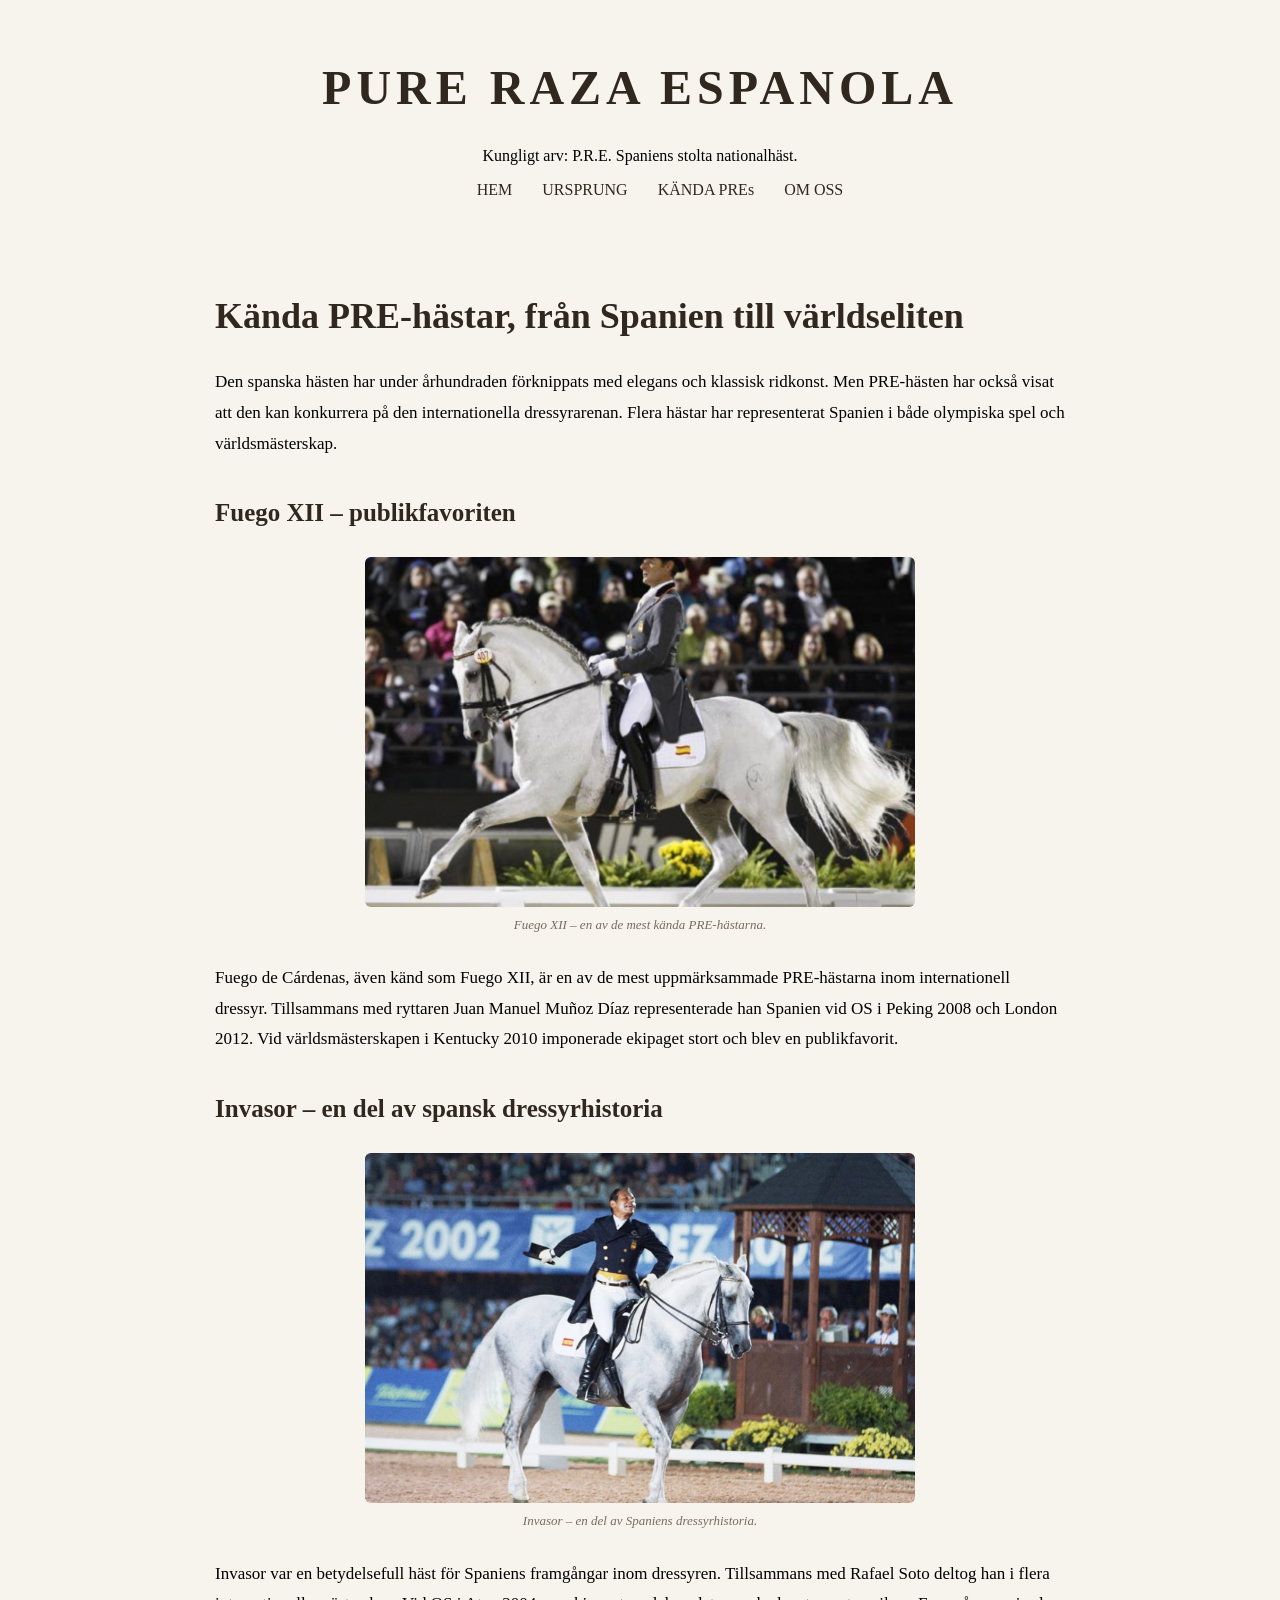
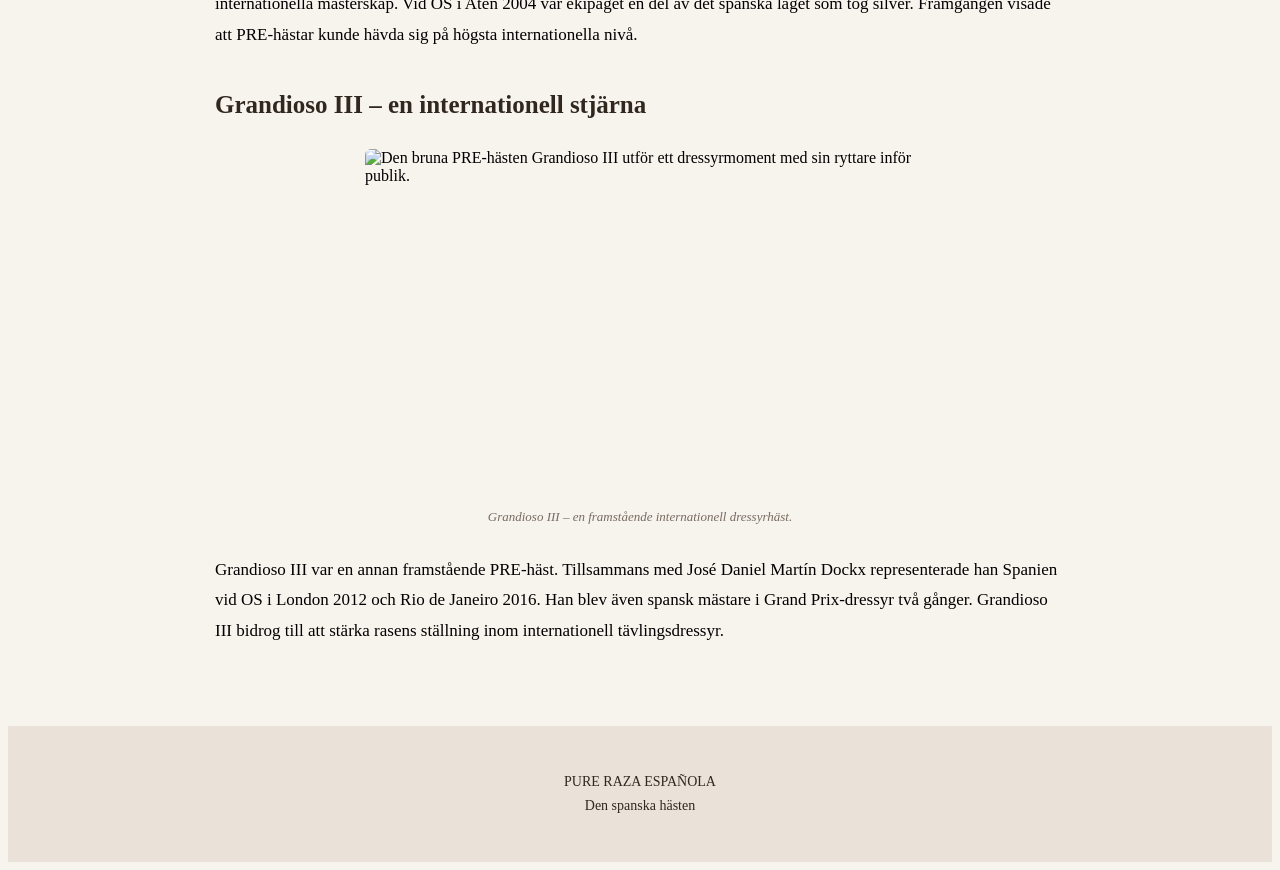
==== kanda.html @ 35c74367 "Add files via upload" ====
<!DOCTYPE html>
<html lang="en">
<head>
    <meta charset="UTF-8">
    <meta name="viewport" content="width=device-width, initial-scale=1.0">
    <title>Document</title>
    <link rel="icon" type="image/png" href="favicon.png">
    <link rel="stylesheet" href="style.css">
    <meta name="viewport" content="width=device-width, initial-scale=1.0">
</head>
<body>
        <header>
        <h1>PURE RAZA ESPANOLA</h1>
        <p>Kungligt arv: P.R.E. Spaniens stolta nationalhäst.</p>
        <nav aria-label="Huvudmeny">
            <ul>         
         <li><a href="index.html">HEM</a></li>
         <li><a href="ursprung.html">URSPRUNG</a></li>
         <li><a href="kanda.html">KÄNDA PREs</a></li>
         <li><a href="omoss.html">OM OSS</a></li>

            </ul>
        </nav>
    </header>

<section id="kanda" class="article">
    <h2>Kända PRE-hästar, från Spanien till världseliten</h2>

    <p>
        Den spanska hästen har under århundraden förknippats
        med elegans och klassisk ridkonst. Men PRE-hästen
        har också visat att den kan konkurrera på den
        internationella dressyrarenan. Flera hästar har
        representerat Spanien i både olympiska spel och
        världsmästerskap.
    </p>

    <h3>Fuego XII – publikfavoriten</h3>
    <figure class="horse-photo">
    <img src="fuego optimerad.jpg"
         alt="Den vita PRE-hästen Fuego XII utför ett dressyrmoment med sin ryttare inför publik.">
    <figcaption>Fuego XII – en av de mest kända PRE-hästarna.</figcaption>
</figure>

    <p>
        Fuego de Cárdenas, även känd som Fuego XII,
        är en av de mest uppmärksammade PRE-hästarna
        inom internationell dressyr. Tillsammans med
        ryttaren Juan Manuel Muñoz Díaz representerade
        han Spanien vid OS i Peking 2008 och London 2012.
        Vid världsmästerskapen i Kentucky 2010 imponerade
        ekipaget stort och blev en publikfavorit.
    </p>

    <h3>Invasor – en del av spansk dressyrhistoria</h3>
    <figure class="horse-photo">
    <img src="invastor optimerad.jpg"
         alt="Den ljusgrå PRE-hästen Invasor med ryttare på en internationell dressyrarena.">
    <figcaption>Invasor – en del av Spaniens dressyrhistoria.</figcaption>
</figure>

    <p>
        Invasor var en betydelsefull häst för Spaniens
        framgångar inom dressyren. Tillsammans med
        Rafael Soto deltog han i flera internationella
        mästerskap. Vid OS i Aten 2004 var ekipaget
        en del av det spanska laget som tog silver.
        Framgången visade att PRE-hästar kunde hävda
        sig på högsta internationella nivå.
    </p>

    <h3>Grandioso III – en internationell stjärna</h3>
    <figure class="horse-photo">
    <img src="grandioso III optimerad.jpg"
         alt="Den bruna PRE-hästen Grandioso III utför ett dressyrmoment med sin ryttare inför publik.">
    <figcaption>Grandioso III – en framstående internationell dressyrhäst.</figcaption>
</figure>

    <p>
        Grandioso III var en annan framstående PRE-häst.
        Tillsammans med José Daniel Martín Dockx
        representerade han Spanien vid OS i London
        2012 och Rio de Janeiro 2016. Han blev även
        spansk mästare i Grand Prix-dressyr två gånger.
        Grandioso III bidrog till att stärka rasens
        ställning inom internationell tävlingsdressyr.
    </p>
</section>
</main>

<footer>
    <p>PURE RAZA ESPAÑOLA</p>
    <p>Den spanska hästen</p>
</footer>

</body>
</html>
---- style.css ----
/* Gemensam stilmall för webbplatsens fyra HTML-sidor.
   Färger, typografi och layout är valda för att skapa
   en enhetlig design inspirerad av PRE-hästens historia
   och eleganta uttryck. */
   /* Navigationsmenyn använder Flexbox för att placera
   länkarna horisontellt och centrera dem.
   Gap skapar jämna mellanrum mellan länkarna. */
nav ul{
        list-style: none;
         display: flex;
         justify-content: center;
         gap: 30px
    }
  
body {
    background-color: #F7F3ED;
}
/* Sidhuvudet har en ljus bakgrund och centrerad text
   för att skapa ett stilrent och enhetligt uttryck.
   Padding ger luft runt rubriken och navigationsmenyn. */
header {
    text-align: center;
    padding: 20px 20px;
    background-color: #F7F3ED;
}
h1 {
    color: #30271F;
    font-size: 48px;
    letter-spacing: 5px;
}
nav a {
    color: #30271F;
    text-decoration: none;
    font-size: 16px;
}
nav a:hover {
    color: #30271F;
    text-decoration: underline;
}
/* Huvudbilden fyller hela sidans bredd.
   Object-fit gör att bilden beskärs utan att förvrängas,
   medan object-position bestämmer vilken del som syns. */
.hero-image {
    width: 100%;
    height: 420px;
    object-fit: cover;
    object-position: center 35%;
}
/* Introduktionen har en begränsad textbredd för att
   göra innehållet lättläst. Marginaler och padding
   skapar luft runt texten och ger en balanserad layout. */

.intro {
    max-width: 750px;
    margin: 55px auto 35px;
    padding: 0 25px;
    text-align: center;
}

.intro h2 {
    font-size: 30px;
    margin-bottom: 20px;
    color: #30271F;
}

.intro p {
    font-size: 17px;
    line-height: 1.8;
    color: #786B60;
}

.article {
    max-width: 850px;
    margin: 60px auto;
    padding: 0 25px;
}

.article h2 {
    font-size: 36px;
    color: #30271F;
    margin-bottom: 30px;
}

.article h3 {
    font-size: 25px;
    color: #30271F;
    margin-top: 40px;
}

.article p {
    font-size: 17px;
    line-height: 1.8;
    margin-bottom: 22px;
}
/* Introduktionen har en begränsad textbredd för att
   göra innehållet lättläst. Marginaler och padding
   skapar luft runt texten och ger en balanserad layout. */
.article-grid {
    display: grid;
    grid-template-columns: 1fr;
    gap: 35px;
}

.article-image img {
    width: 100%;
    height: 400px;
    object-fit: cover;
    border-radius: 8px;
    display: block;
}
/* Faktarutan lyfter fram viktig information med en
   avvikande bakgrundsfärg och en dekorativ vänsterkant.
   Padding skapar luft mellan texten och rutans kanter. */
.fact-box {
    background-color: #EAE2D8;
    border-left: 4px solid #A58B78;
    padding: 30px;
    margin-top: 50px;
    border-radius: 4px;
}

.fact-box h3 {
    color: #30271F;
    font-size: 24px;
    margin-top: 0;
    margin-bottom: 20px;
}

.fact-box p {
    font-size: 16px;
    line-height: 1.6;
    margin-bottom: 10px;
}
/* Begränsar bildsektionens bredd och centrerar den
   för att hästbilderna ska få en balanserad placering
   tillsammans med artikeltexten. */
.horse-photo {
    max-width: 550px;
    margin: 30px auto;
}

.horse-photo img {
    width: 100%;
    height: 350px;
    object-fit: cover;
    border-radius: 6px;
    display: block;
}

.horse-photo figcaption {
    font-size: 13px;
    color: #786B60;
    margin-top: 10px;
    font-style: italic;
    text-align: center;
}
.decorative-line {
    width: 250px;
    height: 3px;
    background-color: #A58B78;
    margin: 25px 0 35px;
}
/* Sidfoten avslutar varje sida med en ljusare bakgrund.
   Centrerad text och extra marginal upptill skapar
   en tydlig visuell avslutning på innehållet. */
footer {
    text-align: center;
    padding: 40px 20px;
    margin-top: 80px;
    background-color: #EAE2D8;
    color: #30271F;
}

footer p {
    margin: 8px 0;
    font-size: 14px;
}
/* Responsiv design för skärmar som är högst 600px breda.
   Navigationsmenyn kan radbrytas och textstorlekar,
   bildhöjder och marginaler anpassas för mobilvisning. */
@media (max-width: 600px) {
    nav ul {
        flex-wrap: wrap;
        gap: 15px;
        padding: 0;
    }

    nav a {
        font-size: 14px;
    }

    h1 {
        font-size: 30px;
        letter-spacing: 2px;

    .article {
        margin: 30px auto;
        padding: 0 18px;
    }

    .article h2 {
        font-size: 28px;
    }

    .article p {
        font-size: 16px;
        line-height: 1.7;
    }

    .article-image img {
    height: 250px;
    object-position: 0% center;
}
    }

  .horse-photo img {
    width: 100%;
    height: auto;
    object-fit: contain;
    object-position: 30% center;
}

    .fact-box {
        padding: 20px;
    }

    .hero-image {
        height: 280px;
    }

    }

/* Knappen används för att visa och dölja extra fakta
   på sidan Ursprung. Färgen ändras vid hover för att
   ge besökaren visuell återkoppling. */
#fakta-knapp {
    display: block;
    width: 220px;
    margin: 30px auto;
    padding: 15px 25px;
    background-color: #786B60;
    color: white;
    border: none;
    border-radius: 5px;
    font-size: 16px;
    cursor: pointer;
    transition: background-color 0.3s;
}

#fakta-knapp:hover {
    background-color: #30271F;
}
[hidden] {
    display: none !important;
}
/* Bildspelets layout är centrerad och har en begränsad bredd.
   Flexbox placerar bilden och navigationsknapparna bredvid varandra.
   Bilderna har en mjuk övergång när JavaScript byter bild. */
.gallery {
    max-width: 1000px;
    margin: 35px auto 70px;
    padding: 0 20px;
    text-align: center;
}

.gallery h2 {
    font-size: 32px;
    color: #30271F;
    margin-bottom: 30px;
}

.gallery-container {
    display: flex;
    align-items: center;
    justify-content: center;
    gap: 20px;
}

#gallery-image {
    width: 70%;
    height: 400px;
    object-fit: cover;
    border-radius: 8px;
    transition: opacity 0.3s ease;
    opacity: 1;
}

.gallery-container button {
    background-color: #786B60;
    color: #FFFFFF;
    border: none;
    border-radius: 5px;
    padding: 12px 18px;
    cursor: pointer;
}

.gallery-container button:hover {
    background-color: #30271F;
}

.gallery-dots {
    display: flex;
    justify-content: center;
    gap: 10px;
    margin-top: 20px;
}

.dot {
    width: 10px;
    height: 10px;
    background-color: #EAE2D8;
    border-radius: 50%;
}

.dot.active {
    background-color: #A58B78;
}
@media (max-width: 600px) {
    .gallery-container {
        gap: 8px;
    }

    #gallery-image {
        width: 100%;
        height: 230px;
    }

    .gallery-container button {
        padding: 4px;
        font-size: 10px;
    }

    .gallery h2 {
        font-size: 24px;
    }
}
#gallery-caption {
    margin-top: 15px;
    font-size: 15px;
    font-style: italic;
    color: #786B60;
    letter-spacing: 1px;
    text-align: center;
}
@media (max-width: 600px) {
    .gallery-container {
        gap: 5px;
        width: 100%;
        box-sizing: border-box;
    }

    #gallery-image {
        width: 65%;
        min-width: 0;
    }

    .gallery-container button {
        padding: 8px 5px;
        font-size: 11px;
    }
}
@media (max-width: 600px) {
    #ursprung .article-image img {
        object-fit: cover;
        object-position: left center;
    }
}
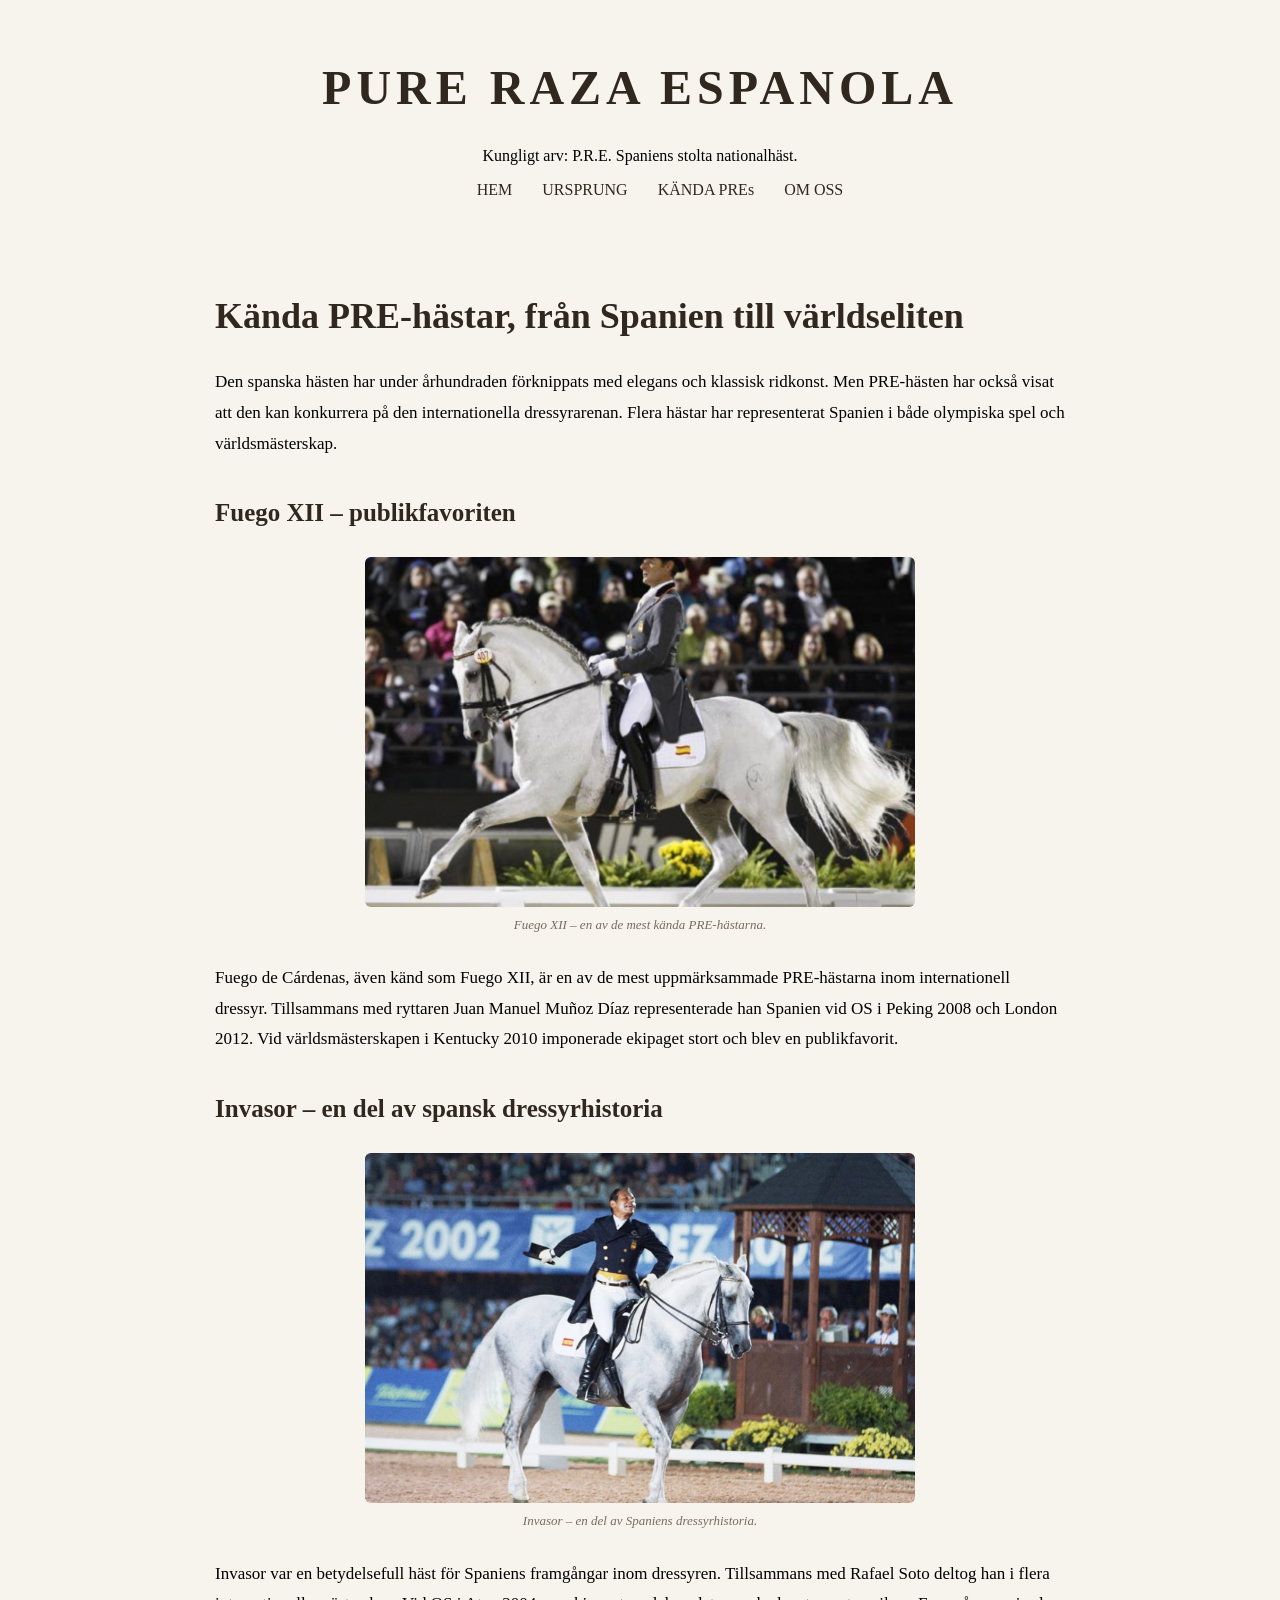
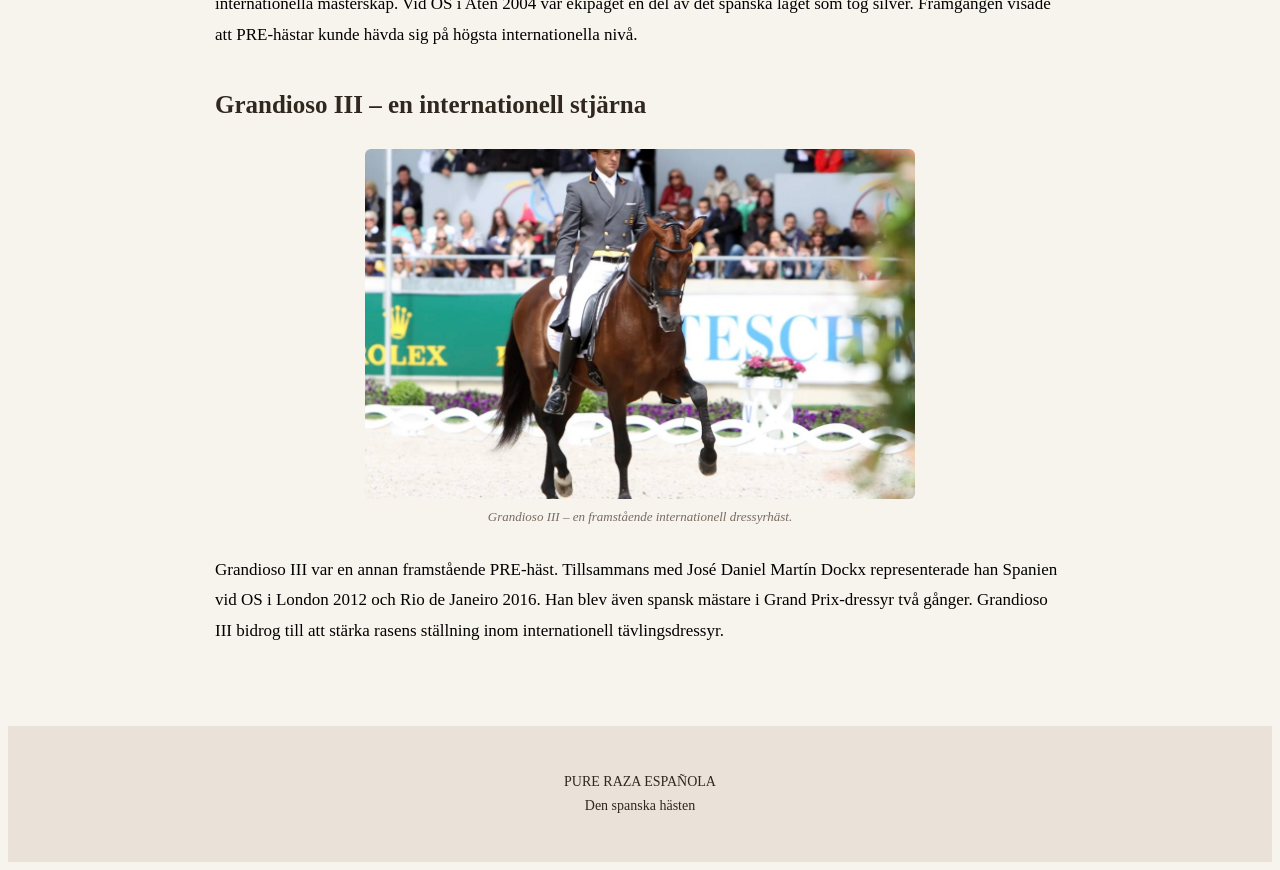
==== commit e8ae9ef6: "Add files via upload" ====
--- a/kanda.html
+++ b/kanda.html
@@ -71,7 +71,7 @@
 
     <h3>Grandioso III – en internationell stjärna</h3>
     <figure class="horse-photo">
-    <img src="grandioso III optimerad.jpg"
+    <img src="Grandioso III optimerad.jpg"
          alt="Den bruna PRE-hästen Grandioso III utför ett dressyrmoment med sin ryttare inför publik.">
     <figcaption>Grandioso III – en framstående internationell dressyrhäst.</figcaption>
 </figure>
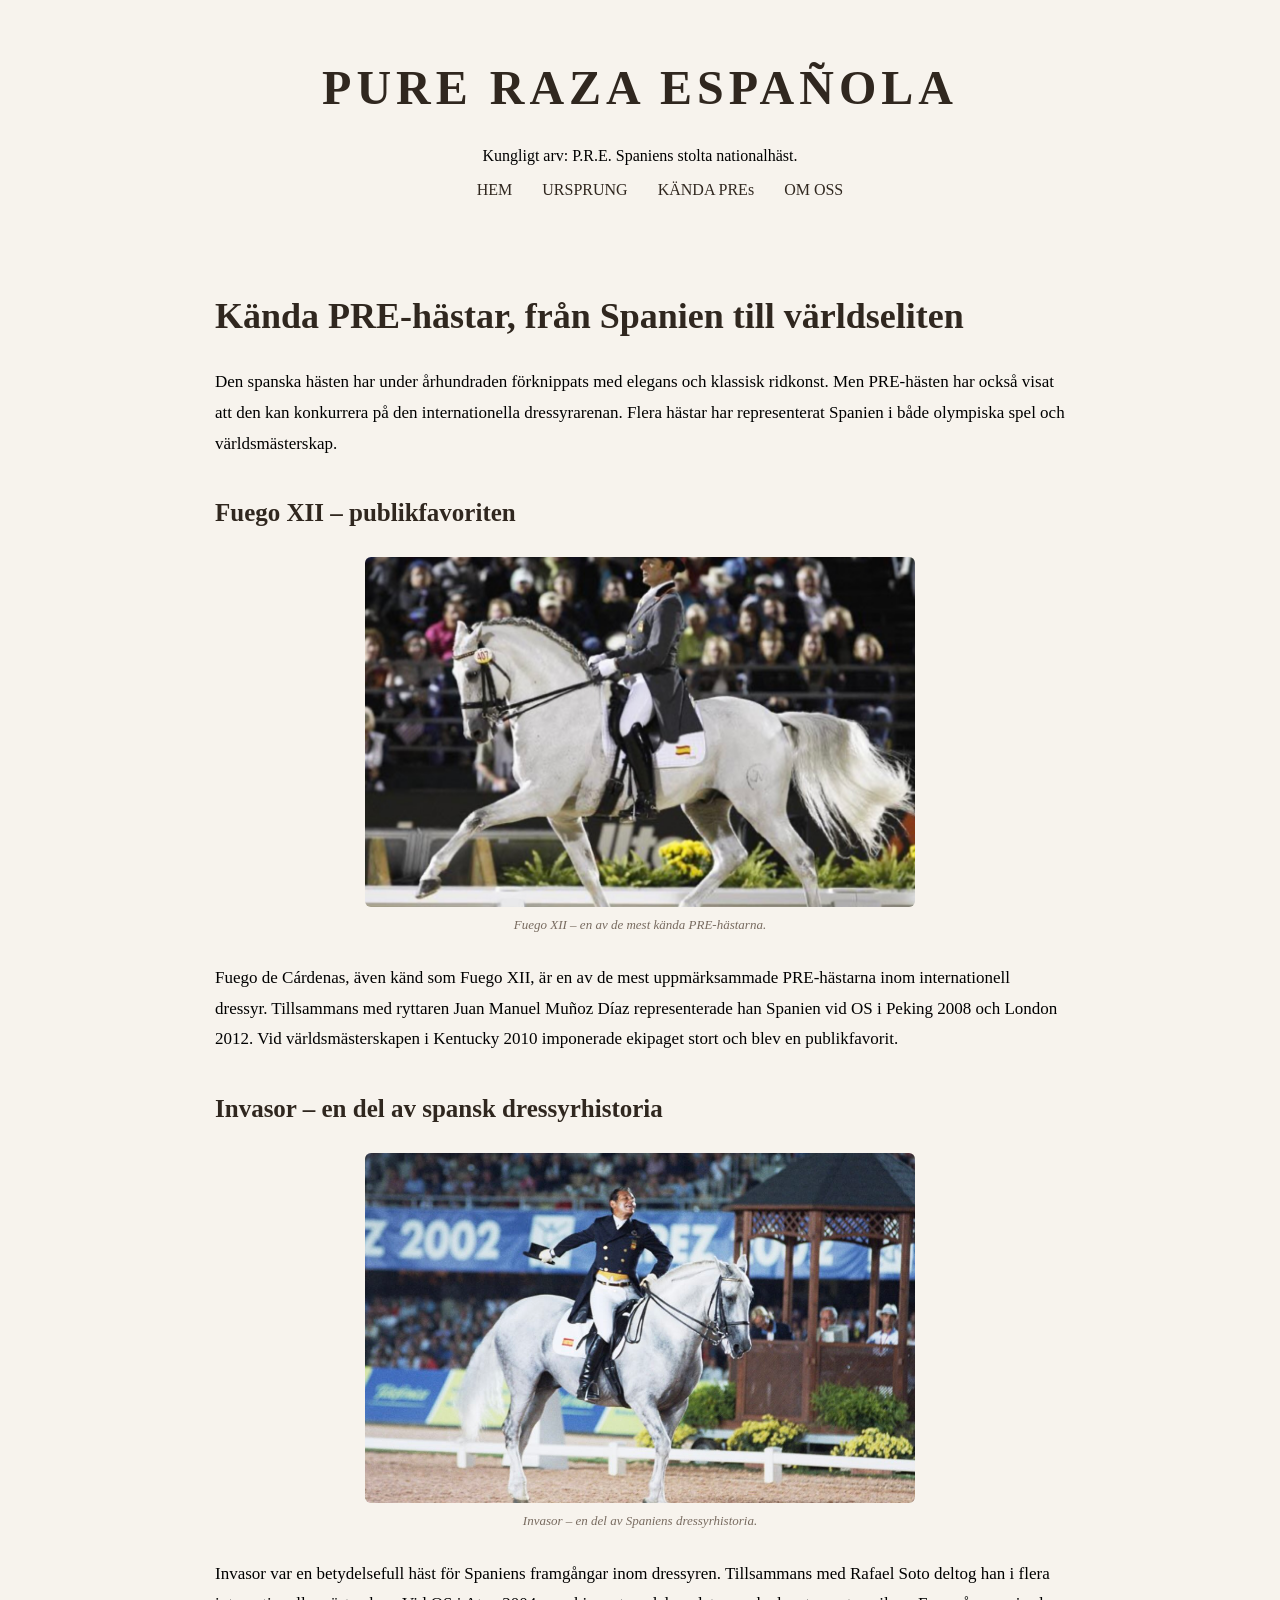
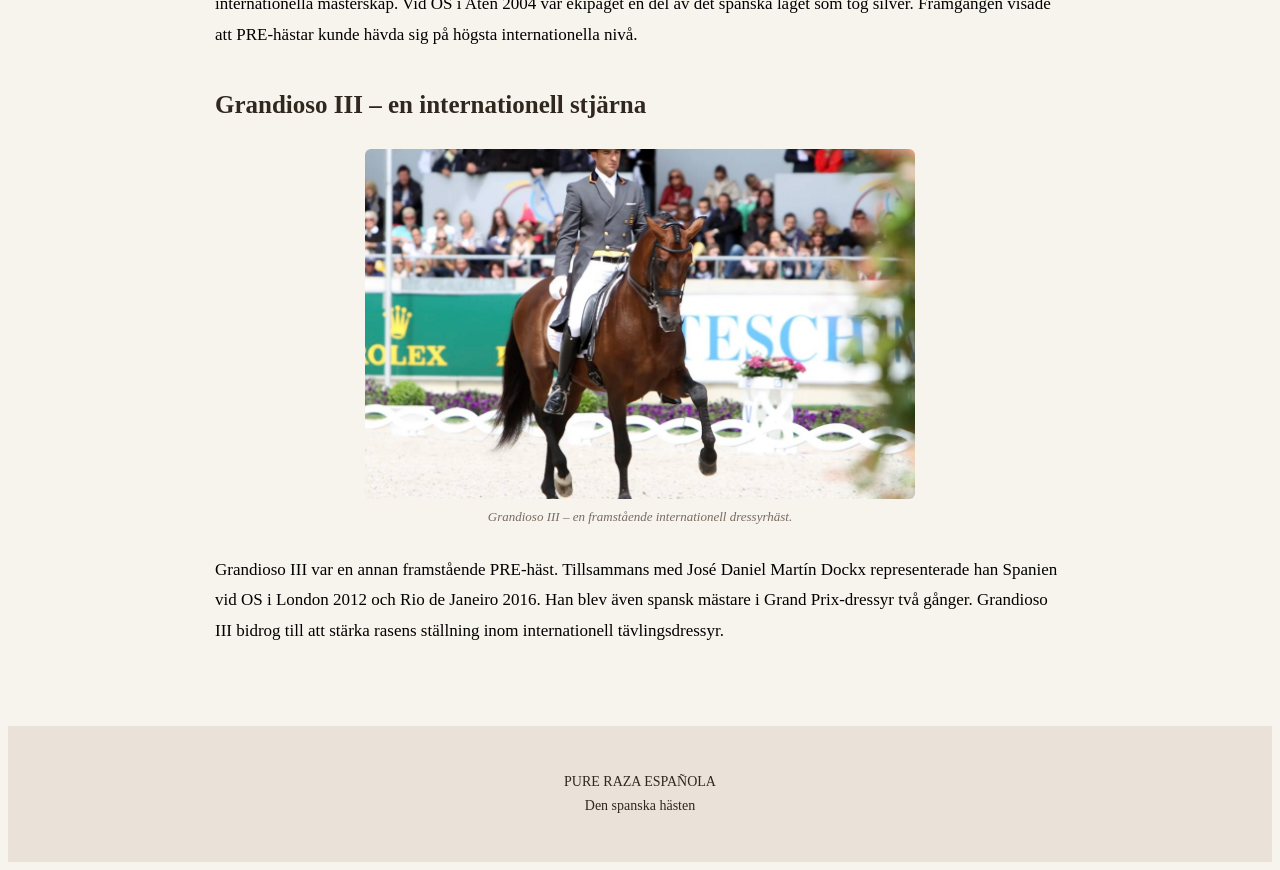
==== commit 6ee472b4: "Add files via upload" ====
--- a/kanda.html
+++ b/kanda.html
@@ -1,16 +1,15 @@
 <!DOCTYPE html>
-<html lang="en">
+<html lang="sv">
 <head>
     <meta charset="UTF-8">
     <meta name="viewport" content="width=device-width, initial-scale=1.0">
-    <title>Document</title>
+    <title>Kända PRE-hästar \| Pure Raza Española</title>
     <link rel="icon" type="image/png" href="favicon.png">
     <link rel="stylesheet" href="style.css">
-    <meta name="viewport" content="width=device-width, initial-scale=1.0">
 </head>
 <body>
         <header>
-        <h1>PURE RAZA ESPANOLA</h1>
+        <h1>PURE RAZA ESPAÑOLA</h1>
         <p>Kungligt arv: P.R.E. Spaniens stolta nationalhäst.</p>
         <nav aria-label="Huvudmeny">
             <ul>         
@@ -22,7 +21,7 @@
             </ul>
         </nav>
     </header>
-
+<main>
 <section id="kanda" class="article">
     <h2>Kända PRE-hästar, från Spanien till världseliten</h2>
 
--- a/style.css
+++ b/style.css
@@ -66,7 +66,7 @@
 .intro p {
     font-size: 17px;
     line-height: 1.8;
-    color: #786B60;
+    color: #514238;
 }
 
 .article {
@@ -238,7 +238,7 @@
     width: 220px;
     margin: 30px auto;
     padding: 15px 25px;
-    background-color: #786B60;
+    background-color: #30271F;
     color: white;
     border: none;
     border-radius: 5px;
@@ -248,7 +248,7 @@
 }
 
 #fakta-knapp:hover {
-    background-color: #30271F;
+    background-color: #1e1914;
 }
 [hidden] {
     display: none !important;
@@ -286,7 +286,7 @@
 }
 
 .gallery-container button {
-    background-color: #786B60;
+    background-color: #514238;
     color: #FFFFFF;
     border: none;
     border-radius: 5px;
@@ -338,7 +338,7 @@
     margin-top: 15px;
     font-size: 15px;
     font-style: italic;
-    color: #786B60;
+    color: #514238;
     letter-spacing: 1px;
     text-align: center;
 }
